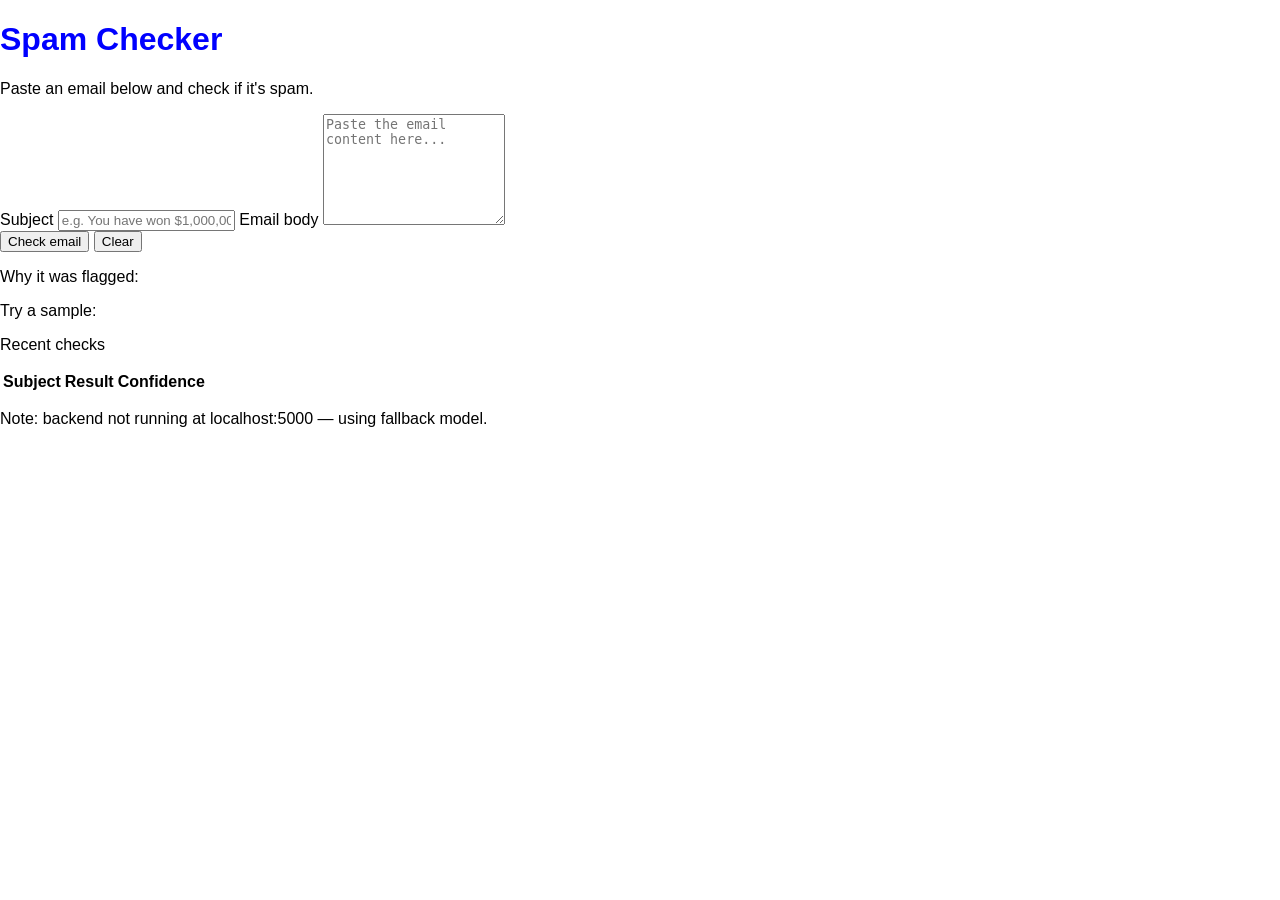
==== docs/index.html @ 2f0de6d4 "Create index.html file for the Spam Checker" ====
<!DOCTYPE html>
<html lang="en">
<head>
  <meta charset="UTF-8">
  <meta name="viewport" content="width=device-width, initial-scale=1.0">
  <title>Spam Checker</title>
  <link rel="stylesheet" href="style.css">
</head>
<body>

  <div class="container">
    <div class="card">
      <h1>Spam Checker</h1>
      <p class="tagline">Paste an email below and check if it's spam.</p>

      <div class="form">
        <label for="subject">Subject</label>
        <input type="text" id="subject" placeholder="e.g. You have won $1,000,000!!">

        <label for="body">Email body</label>
        <textarea id="body" rows="7" placeholder="Paste the email content here..."></textarea>

        <div class="actions">
          <button id="btn-check">Check email</button>
          <button id="btn-clear" class="secondary">Clear</button>
        </div>
      </div>

      <div id="result" class="result hidden"></div>

      <div id="signals" class="signals hidden">
        <p class="signals-title">Why it was flagged:</p>
        <ul id="signals-list"></ul>
      </div>

      <div class="samples">
        <p>Try a sample:</p>
        <div id="sample-btns"></div>
      </div>

      <div id="history" class="history hidden">
        <p>Recent checks</p>
        <table id="history-table">
          <thead>
            <tr>
              <th>Subject</th>
              <th>Result</th>
              <th>Confidence</th>
            </tr>
          </thead>
          <tbody id="history-body"></tbody>
        </table>
      </div>

      <p id="api-notice" class="api-notice hidden">
        Note: backend not running at localhost:5000 — using fallback model.
      </p>
    </div>
  </div>

  <script src="app.js"></script>
</body>
</html>
---- docs/style.css ----
/* Sample CSS content */
body {
    margin: 0;
    font-family: Arial, sans-serif;
}
h1 {
    color: blue;
}
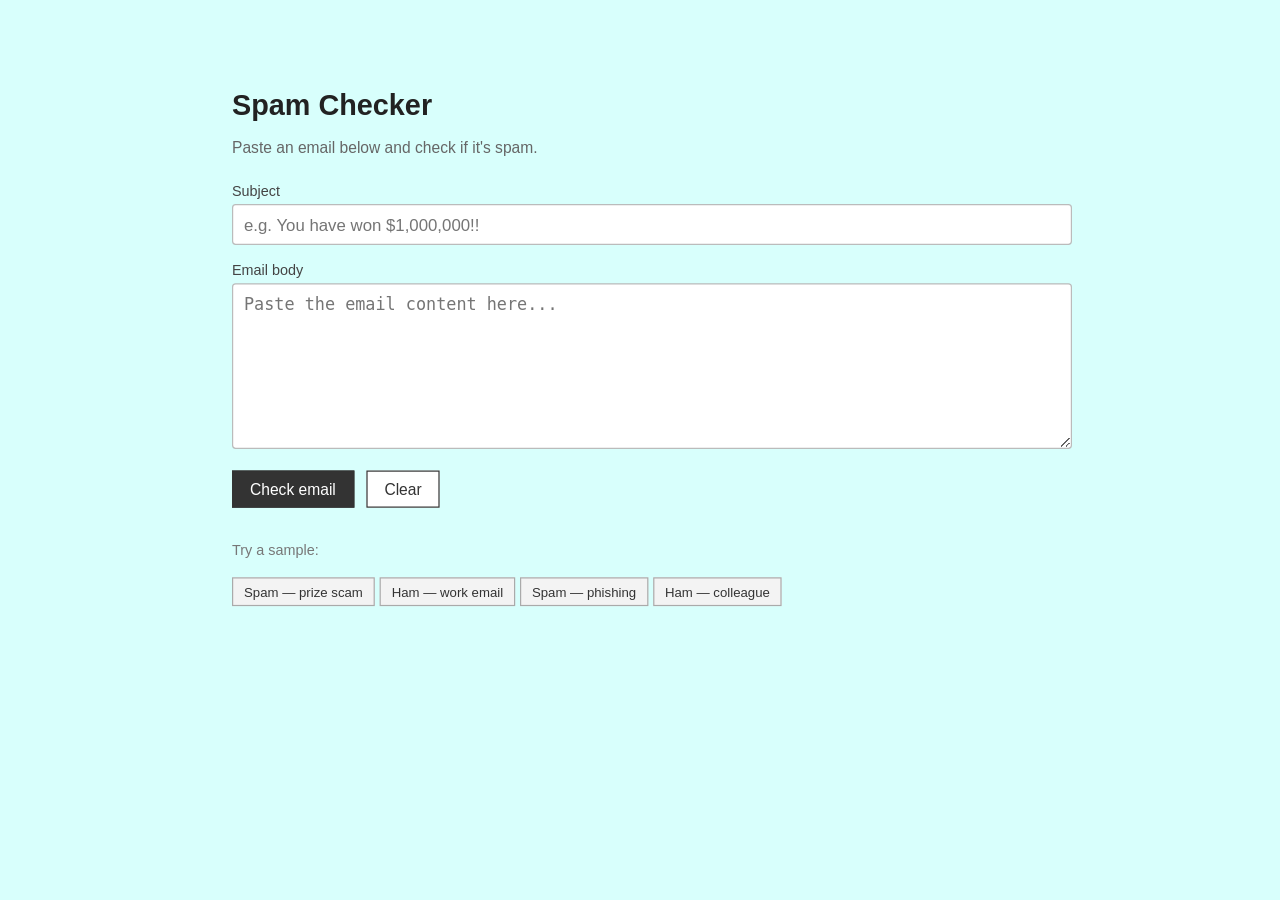
==== commit 6e5e6bb0: "Update index.html" ====
--- a/docs/index.html
+++ b/docs/index.html
@@ -4,7 +4,7 @@
   <meta charset="UTF-8">
   <meta name="viewport" content="width=device-width, initial-scale=1.0">
   <title>Spam Checker</title>
-  <link rel="stylesheet" href="style.css">
+  <link rel="stylesheet" href="./style.css">
 </head>
 <body>
 
--- a/docs/style.css
+++ b/docs/style.css
@@ -1,8 +1,199 @@
-/* Sample CSS content */
 body {
-    margin: 0;
-    font-family: Arial, sans-serif;
+  font-family: Arial, Helvetica, sans-serif;
+  background: #d8fffc;
+  color: #222;
+  margin: 0;
+  padding: 32px 18px;
 }
+
+.container {
+  max-width: 680px;
+  margin: 0 auto;
+  margin-top: 100px;
+  scale: 1.2;
+}
+
+/* header */
 h1 {
-    color: blue;
-}+  font-size: 24px;
+  margin-bottom: 4px;
+}
+
+.tagline {
+  font-size: 13px;
+  color: #666;
+  margin-bottom: 22px;
+}
+
+/* form */
+.form label {
+  display: block;
+  font-size: 12px;
+  margin-top: 14px;
+  color: #444;
+}
+
+.form input,
+.form textarea {
+  width: 100%;
+  margin-top: 4px;
+  padding: 8px 9px;
+  font-size: 14px;
+  border: 1px solid #bbb;
+  border-radius: 3px; /* slightly uneven feel */
+  background: #fff;
+}
+
+.form textarea {
+  resize: vertical;
+  min-height: 120px;
+}
+
+.form input:focus,
+.form textarea:focus {
+  outline: none;
+  border-color: #333;
+}
+
+/* buttons */
+.actions {
+  margin-top: 14px;
+}
+
+button {
+  padding: 7px 14px;
+  font-size: 13px;
+  border: 1px solid #333;
+  background: #333;
+  color: #fff;
+  cursor: pointer;
+}
+
+button:hover {
+  background: #555;
+}
+
+button.secondary {
+  background: #fff;
+  color: #333;
+  margin-left: 6px;
+}
+
+/* result */
+.result {
+  margin-top: 24px;
+  padding: 12px;
+  border: 1px solid #ccc;
+  font-size: 14px;
+}
+
+.result.spam {
+  border-left: 4px solid #c0392b;
+}
+
+.result.ham {
+  border-left: 4px solid #2e7d32;
+}
+
+.result .verdict {
+  font-size: 18px;
+  margin-top: 2px;
+}
+
+.result .conf {
+  font-size: 12px;
+  color: #666;
+}
+
+/* signals */
+.signals {
+  margin-top: 14px;
+}
+
+.signals-title {
+  font-size: 12px;
+  margin-bottom: 5px;
+  color: #555;
+}
+
+.signals ul {
+  padding-left: 16px;
+  font-size: 13px;
+  line-height: 1.6;
+}
+
+/* samples */
+.samples {
+  margin-top: 28px;
+}
+
+.samples p {
+  font-size: 12px;
+  color: #777;
+}
+
+#sample-btns {
+  margin-top: 6px;
+}
+
+#sample-btns button {
+  margin: 4px 4px 0 0;
+  padding: 5px 9px;
+  font-size: 11px;
+  border: 1px solid #aaa;
+  background: #f3f3f3;
+  color: #333;
+}
+
+/* history */
+.history {
+  margin-top: 30px;
+}
+
+.history p {
+  font-size: 12px;
+  color: #777;
+}
+
+.history table {
+  width: 100%;
+  font-size: 12px;
+  border-collapse: collapse;
+}
+
+.history td,
+.history th {
+  padding: 6px;
+  border-bottom: 1px solid #eee;
+}
+
+.history th {
+  text-align: left;
+  color: #777;
+}
+
+/* tags */
+.tag {
+  font-size: 10px;
+  padding: 2px 5px;
+  border: 1px solid #ccc;
+}
+
+.tag.spam {
+  color: #c0392b;
+}
+
+.tag.ham {
+  color: #2e7d32;
+}
+
+/* notice */
+.api-notice {
+  margin-top: 16px;
+  font-size: 11px;
+  color: #888;
+}
+
+.hidden {
+  display: none;
+}
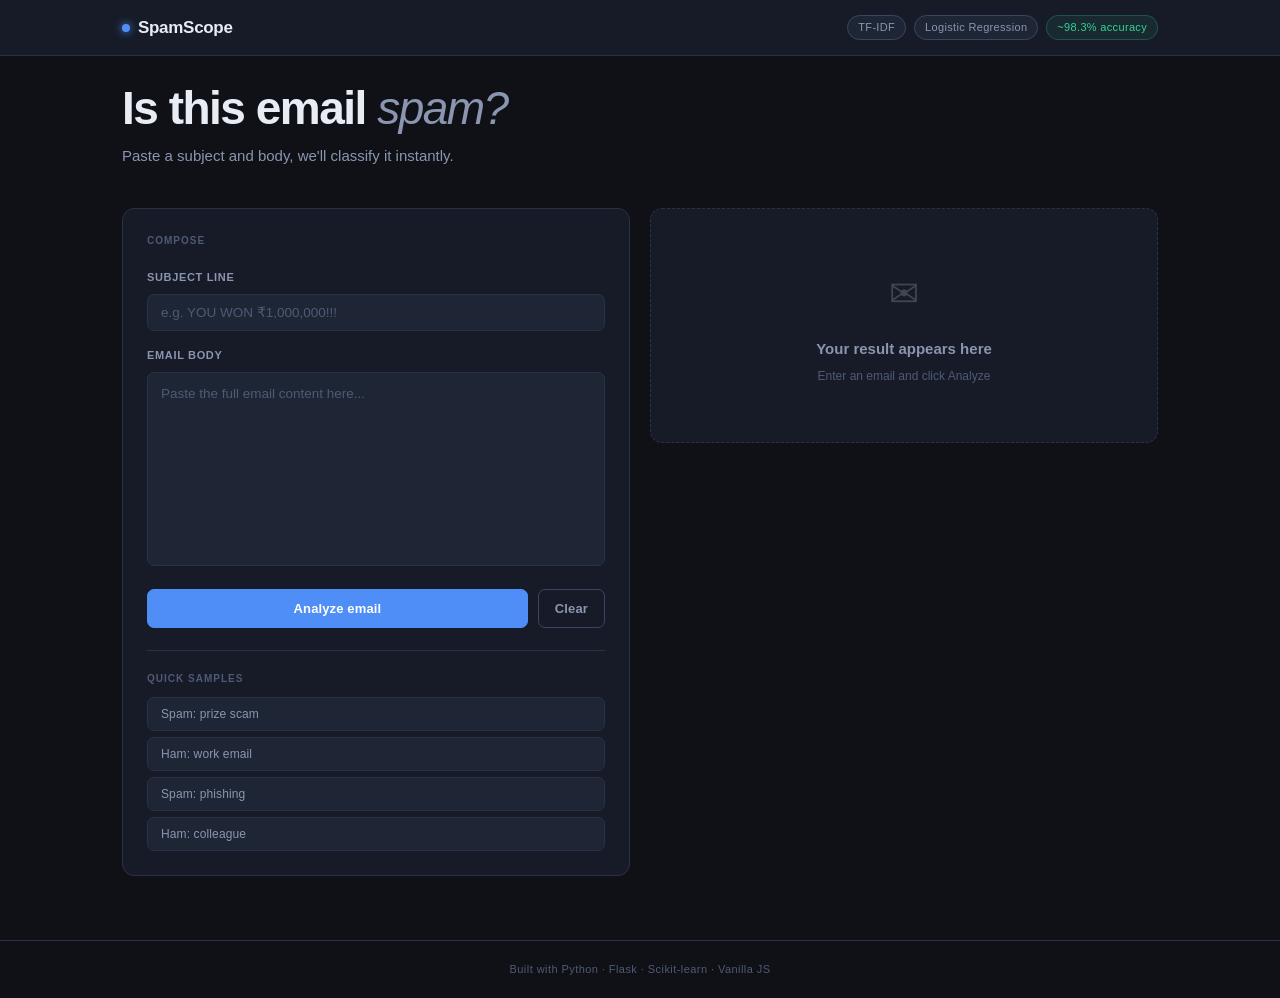
==== commit fd93c231: "Add email spam detection app with client-side model and UI - Implemented main functionality in app.j" ====
--- a/docs/index.html
+++ b/docs/index.html
@@ -3,60 +3,122 @@
 <head>
   <meta charset="UTF-8">
   <meta name="viewport" content="width=device-width, initial-scale=1.0">
-  <title>Spam Checker</title>
-  <link rel="stylesheet" href="./style.css">
+  <title>SpamScope</title>
+  <link rel="stylesheet" href="style.css">
 </head>
 <body>
 
-  <div class="container">
-    <div class="card">
-      <h1>Spam Checker</h1>
-      <p class="tagline">Paste an email below and check if it's spam.</p>
+  <header>
+    <div class="header-inner">
+      <div class="logo">
+        <span class="logo-dot"></span>
+        SpamScope
+      </div>
+      <div class="header-pills">
+        <span class="pill">TF-IDF</span>
+        <span class="pill">Logistic Regression</span>
+        <span class="pill pill-green">~98.3% accuracy</span>
+      </div>
+    </div>
+  </header>
 
-      <div class="form">
-        <label for="subject">Subject</label>
-        <input type="text" id="subject" placeholder="e.g. You have won $1,000,000!!">
+  <main>
+    <section class="hero">
+      <h1 style="margin-top: -20px;">Is this email <span class="italic">spam?</span></h1>
+      <p>Paste a subject and body, we'll classify it instantly.</p>
+    </section>
 
-        <label for="body">Email body</label>
-        <textarea id="body" rows="7" placeholder="Paste the email content here..."></textarea>
+    <div class="grid">
+
+      <!-- INPUT -->
+      <div class="panel input-panel">
+        <div class="panel-label">Compose</div>
+
+        <div class="field">
+          <label for="subject">Subject line</label>
+          <input type="text" id="subject" placeholder="e.g. YOU WON ₹1,000,000!!!">
+        </div>
+
+        <div class="field">
+          <label for="body">Email body</label>
+          <textarea id="body" rows="8" placeholder="Paste the full email content here..."></textarea>
+        </div>
 
         <div class="actions">
-          <button id="btn-check">Check email</button>
-          <button id="btn-clear" class="secondary">Clear</button>
+          <button id="btn-check"><span id="btn-label">Analyze email</span></button>
+          <button id="btn-clear" class="btn-ghost">Clear</button>
         </div>
+
+        <div class="divider"></div>
+
+        <div class="samples-section">
+          <div class="samples-label">Quick samples</div>
+          <div id="sample-btns"></div>
+        </div>
+
+        <p id="api-notice" class="api-notice hidden">
+          ⚠ Backend offline, using local fallback model.
+        </p>
       </div>
 
-      <div id="result" class="result hidden"></div>
+      <!-- OUTPUT -->
+      <div class="output-col">
 
-      <div id="signals" class="signals hidden">
-        <p class="signals-title">Why it was flagged:</p>
-        <ul id="signals-list"></ul>
+        <!-- idle -->
+        <div id="idle-state" class="panel idle-panel">
+          <div class="idle-envelope">✉</div>
+          <div class="idle-text">Your result appears here</div>
+          <div class="idle-sub">Enter an email and click Analyze</div>
+        </div>
+
+        <!-- result (hidden initially) -->
+        <div id="result-state" class="hidden">
+
+          <div id="verdict-card" class="panel verdict-card">
+            <div class="verdict-eyebrow" id="verdict-eyebrow"></div>
+            <div class="verdict-headline" id="verdict-headline"></div>
+            <div class="verdict-desc" id="verdict-desc"></div>
+
+            <div class="conf-wrap">
+              <div class="conf-row">
+                <span class="conf-label">Confidence score</span>
+                <span class="conf-pct" id="conf-pct"></span>
+              </div>
+              <div class="conf-track">
+                <div class="conf-bar" id="conf-bar"></div>
+              </div>
+            </div>
+          </div>
+
+          <div id="signals-card" class="panel signals-card hidden">
+            <div class="card-label">Why it was flagged</div>
+            <ul id="signals-list"></ul>
+          </div>
+
+        </div>
+
+        <!-- history -->
+        <div id="history-card" class="panel history-card hidden">
+          <div class="card-label">Recent checks</div>
+          <table>
+            <thead>
+              <tr>
+                <th>Subject</th>
+                <th>Result</th>
+                <th>Score</th>
+              </tr>
+            </thead>
+            <tbody id="history-body"></tbody>
+          </table>
+        </div>
+
       </div>
+    </div>
+  </main>
 
-      <div class="samples">
-        <p>Try a sample:</p>
-        <div id="sample-btns"></div>
-      </div>
-
-      <div id="history" class="history hidden">
-        <p>Recent checks</p>
-        <table id="history-table">
-          <thead>
-            <tr>
-              <th>Subject</th>
-              <th>Result</th>
-              <th>Confidence</th>
-            </tr>
-          </thead>
-          <tbody id="history-body"></tbody>
-        </table>
-      </div>
-
-      <p id="api-notice" class="api-notice hidden">
-        Note: backend not running at localhost:5000 — using fallback model.
-      </p>
-    </div>
-  </div>
+  <footer>
+    <span>Built with Python · Flask · Scikit-learn · Vanilla JS</span>
+  </footer>
 
   <script src="app.js"></script>
 </body>
--- a/docs/style.css
+++ b/docs/style.css
@@ -1,199 +1,497 @@
+*, *::before, *::after {
+  box-sizing: border-box;
+  margin: 0;
+  padding: 0;
+}
+
+html, body {
+  height: 100%;
+}
+
 body {
-  font-family: Arial, Helvetica, sans-serif;
-  background: #d8fffc;
-  color: #222;
-  margin: 0;
-  padding: 32px 18px;
-}
-
-.container {
-  max-width: 680px;
+  font-family: -apple-system, BlinkMacSystemFont, "Segoe UI", sans-serif;
+  background: #0f1117;
+  color: #e8ecf5;
+  font-size: 14px;
+  line-height: 1.6;
+}
+
+/* ── HEADER ─────────────────────────────────── */
+header {
+  border-bottom: 1px solid #2a3147;
+  background: #161b27;
+  position: sticky;
+  top: 0;
+  z-index: 10;
+}
+
+.header-inner {
+  max-width: 1100px;
   margin: 0 auto;
-  margin-top: 100px;
-  scale: 1.2;
-}
-
-/* header */
-h1 {
-  font-size: 24px;
-  margin-bottom: 4px;
-}
-
-.tagline {
+  padding: 14px 32px;
+  display: flex;
+  align-items: center;
+  justify-content: space-between;
+}
+
+.logo {
+  font-size: 17px;
+  font-weight: 700;
+  letter-spacing: -0.3px;
+  color: #e8ecf5;
+  display: flex;
+  align-items: center;
+  gap: 8px;
+}
+
+.logo-dot {
+  width: 8px;
+  height: 8px;
+  border-radius: 50%;
+  background: #4f8ef7;
+  display: inline-block;
+  box-shadow: 0 0 8px #4f8ef7;
+}
+
+.header-pills {
+  display: flex;
+  gap: 8px;
+  flex-wrap: wrap;
+}
+
+.pill {
+  font-size: 11px;
+  padding: 3px 10px;
+  border-radius: 20px;
+  border: 1px solid #3a4560;
+  color: #8b95b0;
+  background: #1e2535;
+  letter-spacing: 0.03em;
+}
+
+.pill-green {
+  border-color: rgba(52,211,153,0.25);
+  color: #34d399;
+  background: rgba(52,211,153,0.08);
+}
+
+/* ── MAIN ────────────────────────────────────── */
+main {
+  max-width: 1100px;
+  margin: 0 auto;
+  padding: 48px 32px 64px;
+}
+
+/* ── HERO ────────────────────────────────────── */
+.hero {
+  margin-bottom: 40px;
+}
+
+.hero-tag {
+  font-size: 11px;
+  font-weight: 600;
+  letter-spacing: 0.1em;
+  text-transform: uppercase;
+  color: #4f8ef7;
+  margin-bottom: 14px;
+}
+
+.hero h1 {
+  font-size: 46px;
+  font-weight: 800;
+  letter-spacing: -1.5px;
+  line-height: 1.05;
+  margin-bottom: 12px;
+  color: #e8ecf5;
+}
+
+.hero h1 .italic {
+  font-style: italic;
+  font-weight: 300;
+  color: #8b95b0;
+}
+
+.hero p {
+  font-size: 15px;
+  color: #8b95b0;
+  font-weight: 400;
+}
+
+/* ── GRID ────────────────────────────────────── */
+.grid {
+  display: grid;
+  grid-template-columns: 1fr 1fr;
+  gap: 20px;
+  align-items: start;
+}
+
+/* ── PANEL base ─────────────────────────────── */
+.panel {
+  background: #161b27;
+  border: 1px solid #2a3147;
+  border-radius: 12px;
+  padding: 24px;
+}
+
+.panel-label {
+  font-size: 10px;
+  font-weight: 700;
+  letter-spacing: 0.1em;
+  text-transform: uppercase;
+  color: #4f5a75;
+  margin-bottom: 20px;
+}
+
+/* ── INPUT PANEL ─────────────────────────────── */
+.field {
+  margin-bottom: 16px;
+}
+
+.field label {
+  display: block;
+  font-size: 11px;
+  font-weight: 600;
+  letter-spacing: 0.06em;
+  text-transform: uppercase;
+  color: #8b95b0;
+  margin-bottom: 7px;
+}
+
+.field input,
+.field textarea {
+  width: 100%;
+  padding: 10px 13px;
+  font-family: inherit;
+  font-size: 13.5px;
+  color: #e8ecf5;
+  background: #1e2535;
+  border: 1px solid #2a3147;
+  border-radius: 7px;
+  transition: border-color 0.15s;
+  resize: none;
+}
+
+.field input::placeholder,
+.field textarea::placeholder {
+  color: #4f5a75;
+}
+
+.field input:focus,
+.field textarea:focus {
+  outline: none;
+  border-color: #4f8ef7;
+}
+
+.field textarea {
+  line-height: 1.6;
+}
+
+/* ── BUTTONS ─────────────────────────────────── */
+.actions {
+  display: flex;
+  gap: 10px;
+  margin-bottom: 22px;
+}
+
+button {
+  font-family: inherit;
   font-size: 13px;
-  color: #666;
+  font-weight: 600;
+  cursor: pointer;
+  border-radius: 7px;
+  transition: all 0.15s;
+  letter-spacing: 0.01em;
+}
+
+#btn-check {
+  flex: 1;
+  padding: 11px;
+  background: #4f8ef7;
+  color: #fff;
+  border: 1px solid #4f8ef7;
+}
+
+#btn-check:hover { background: #3b7ef5; }
+#btn-check:disabled { opacity: 0.4; cursor: not-allowed; }
+
+.btn-ghost {
+  padding: 11px 16px;
+  background: transparent;
+  color: #8b95b0;
+  border: 1px solid #3a4560;
+}
+
+.btn-ghost:hover {
+  border-color: #8b95b0;
+  color: #e8ecf5;
+}
+
+/* ── DIVIDER ─────────────────────────────────── */
+.divider {
+  height: 1px;
+  background: #2a3147;
+  margin-bottom: 20px;
+}
+
+/* ── SAMPLES ─────────────────────────────────── */
+.samples-label {
+  font-size: 10px;
+  font-weight: 700;
+  letter-spacing: 0.1em;
+  text-transform: uppercase;
+  color: #4f5a75;
+  margin-bottom: 10px;
+}
+
+#sample-btns {
+  display: flex;
+  flex-direction: column;
+  gap: 6px;
+}
+
+#sample-btns button {
+  text-align: left;
+  padding: 9px 13px;
+  background: #1e2535;
+  border: 1px solid #2a3147;
+  color: #8b95b0;
+  font-size: 12px;
+  font-weight: 400;
+  border-radius: 7px;
+}
+
+#sample-btns button:hover {
+  border-color: #3a4560;
+  color: #e8ecf5;
+}
+
+/* ── OUTPUT COLUMN ───────────────────────────── */
+.output-col {
+  display: flex;
+  flex-direction: column;
+  gap: 16px;
+}
+
+/* ── IDLE ────────────────────────────────────── */
+.idle-panel {
+  text-align: center;
+  padding: 56px 24px;
+  border-style: dashed;
+}
+
+.idle-envelope {
+  font-size: 36px;
+  margin-bottom: 14px;
+  opacity: 0.2;
+}
+
+.idle-text {
+  font-size: 15px;
+  font-weight: 600;
+  color: #8b95b0;
+  margin-bottom: 6px;
+}
+
+.idle-sub {
+  font-size: 12px;
+  color: #4f5a75;
+}
+
+/* ── VERDICT CARD ────────────────────────────── */
+.verdict-card {
+  border-radius: 12px;
+  padding: 24px;
+}
+
+.verdict-card.is-spam {
+  background: rgba(240,82,82,0.08);
+  border-color: rgba(240,82,82,0.25);
+}
+
+.verdict-card.is-ham {
+  background: rgba(52,211,153,0.08);
+  border-color: rgba(52,211,153,0.25);
+}
+
+.verdict-eyebrow {
+  font-size: 10px;
+  font-weight: 700;
+  text-transform: uppercase;
+  letter-spacing: 0.1em;
+  margin-bottom: 10px;
+}
+
+.is-spam .verdict-eyebrow { color: #f05252; }
+.is-ham  .verdict-eyebrow { color: #34d399; }
+
+.verdict-headline {
+  font-size: 34px;
+  font-weight: 800;
+  letter-spacing: -1px;
+  line-height: 1.1;
+  margin-bottom: 8px;
+}
+
+.is-spam .verdict-headline { color: #f05252; }
+.is-ham  .verdict-headline { color: #34d399; }
+
+.verdict-desc {
+  font-size: 13px;
+  color: #8b95b0;
   margin-bottom: 22px;
 }
 
-/* form */
-.form label {
-  display: block;
-  font-size: 12px;
+/* ── CONFIDENCE BAR ──────────────────────────── */
+.conf-row {
+  display: flex;
+  justify-content: space-between;
+  align-items: center;
+  margin-bottom: 8px;
+}
+
+.conf-label {
+  font-size: 11px;
+  font-weight: 600;
+  text-transform: uppercase;
+  letter-spacing: 0.07em;
+  color: #4f5a75;
+}
+
+.conf-pct {
+  font-size: 13px;
+  font-weight: 700;
+  color: #e8ecf5;
+}
+
+.conf-track {
+  height: 6px;
+  background: #1e2535;
+  border-radius: 4px;
+  overflow: hidden;
+  border: 1px solid #2a3147;
+}
+
+.conf-bar {
+  height: 100%;
+  width: 0%;
+  border-radius: 4px;
+  transition: width 0.65s cubic-bezier(0.4, 0, 0.2, 1);
+}
+
+.is-spam .conf-bar { background: #f05252; }
+.is-ham  .conf-bar { background: #34d399; }
+
+/* ── SIGNALS ─────────────────────────────────── */
+.card-label {
+  font-size: 10px;
+  font-weight: 700;
+  letter-spacing: 0.1em;
+  text-transform: uppercase;
+  color: #4f5a75;
+  margin-bottom: 14px;
+}
+
+.signals-card ul {
+  list-style: none;
+  display: flex;
+  flex-direction: column;
+  gap: 9px;
+}
+
+.signals-card li {
+  font-size: 13px;
+  color: #8b95b0;
+  padding: 9px 12px;
+  background: rgba(240,82,82,0.08);
+  border: 1px solid rgba(240,82,82,0.25);
+  border-radius: 6px;
+  border-left: 3px solid #f05252;
+}
+
+/* ── HISTORY ─────────────────────────────────── */
+.history-card table {
+  width: 100%;
+  border-collapse: collapse;
+  font-size: 12.5px;
+}
+
+.history-card th {
+  text-align: left;
+  font-size: 10px;
+  font-weight: 700;
+  text-transform: uppercase;
+  letter-spacing: 0.07em;
+  color: #4f5a75;
+  padding: 0 10px 10px;
+  border-bottom: 1px solid #2a3147;
+}
+
+.history-card td {
+  padding: 9px 10px;
+  border-bottom: 1px solid #2a3147;
+  color: #8b95b0;
+}
+
+.history-card tr:last-child td { border-bottom: none; }
+
+.history-card td:first-child {
+  max-width: 180px;
+  white-space: nowrap;
+  overflow: hidden;
+  text-overflow: ellipsis;
+  color: #e8ecf5;
+}
+
+/* ── TAGS ────────────────────────────────────── */
+.tag {
+  font-size: 10.5px;
+  font-weight: 700;
+  padding: 3px 9px;
+  border-radius: 20px;
+  letter-spacing: 0.04em;
+}
+
+.tag.spam {
+  background: rgba(240,82,82,0.08);
+  color: #f05252;
+  border: 1px solid rgba(240,82,82,0.25);
+}
+
+.tag.ham {
+  background: rgba(52,211,153,0.08);
+  color: #34d399;
+  border: 1px solid rgba(52,211,153,0.25);
+}
+
+/* ── API NOTICE ──────────────────────────────── */
+.api-notice {
   margin-top: 14px;
-  color: #444;
-}
-
-.form input,
-.form textarea {
-  width: 100%;
-  margin-top: 4px;
-  padding: 8px 9px;
-  font-size: 14px;
-  border: 1px solid #bbb;
-  border-radius: 3px; /* slightly uneven feel */
-  background: #fff;
-}
-
-.form textarea {
-  resize: vertical;
-  min-height: 120px;
-}
-
-.form input:focus,
-.form textarea:focus {
-  outline: none;
-  border-color: #333;
-}
-
-/* buttons */
-.actions {
-  margin-top: 14px;
-}
-
-button {
-  padding: 7px 14px;
-  font-size: 13px;
-  border: 1px solid #333;
-  background: #333;
-  color: #fff;
-  cursor: pointer;
-}
-
-button:hover {
-  background: #555;
-}
-
-button.secondary {
-  background: #fff;
-  color: #333;
-  margin-left: 6px;
-}
-
-/* result */
-.result {
-  margin-top: 24px;
-  padding: 12px;
-  border: 1px solid #ccc;
-  font-size: 14px;
-}
-
-.result.spam {
-  border-left: 4px solid #c0392b;
-}
-
-.result.ham {
-  border-left: 4px solid #2e7d32;
-}
-
-.result .verdict {
-  font-size: 18px;
-  margin-top: 2px;
-}
-
-.result .conf {
-  font-size: 12px;
-  color: #666;
-}
-
-/* signals */
-.signals {
-  margin-top: 14px;
-}
-
-.signals-title {
-  font-size: 12px;
-  margin-bottom: 5px;
-  color: #555;
-}
-
-.signals ul {
-  padding-left: 16px;
-  font-size: 13px;
-  line-height: 1.6;
-}
-
-/* samples */
-.samples {
-  margin-top: 28px;
-}
-
-.samples p {
-  font-size: 12px;
-  color: #777;
-}
-
-#sample-btns {
-  margin-top: 6px;
-}
-
-#sample-btns button {
-  margin: 4px 4px 0 0;
-  padding: 5px 9px;
+  font-size: 11.5px;
+  color: #fbbf24;
+  background: rgba(251,191,36,0.07);
+  border: 1px solid rgba(251,191,36,0.2);
+  border-radius: 6px;
+  padding: 8px 12px;
+}
+
+/* ── FOOTER ──────────────────────────────────── */
+footer {
+  text-align: center;
+  padding: 20px;
   font-size: 11px;
-  border: 1px solid #aaa;
-  background: #f3f3f3;
-  color: #333;
-}
-
-/* history */
-.history {
-  margin-top: 30px;
-}
-
-.history p {
-  font-size: 12px;
-  color: #777;
-}
-
-.history table {
-  width: 100%;
-  font-size: 12px;
-  border-collapse: collapse;
-}
-
-.history td,
-.history th {
-  padding: 6px;
-  border-bottom: 1px solid #eee;
-}
-
-.history th {
-  text-align: left;
-  color: #777;
-}
-
-/* tags */
-.tag {
-  font-size: 10px;
-  padding: 2px 5px;
-  border: 1px solid #ccc;
-}
-
-.tag.spam {
-  color: #c0392b;
-}
-
-.tag.ham {
-  color: #2e7d32;
-}
-
-/* notice */
-.api-notice {
-  margin-top: 16px;
-  font-size: 11px;
-  color: #888;
-}
-
-.hidden {
-  display: none;
-}
+  color: #4f5a75;
+  border-top: 1px solid #2a3147;
+  letter-spacing: 0.04em;
+}
+
+/* ── UTILS ───────────────────────────────────── */
+.hidden { display: none; }
+
+/* ── RESPONSIVE ──────────────────────────────── */
+@media (max-width: 780px) {
+  .grid { grid-template-columns: 1fr; }
+  .hero h1 { font-size: 32px; }
+  main { padding: 32px 20px 48px; }
+  .header-inner { padding: 14px 20px; }
+  .header-pills { display: none; }
+}
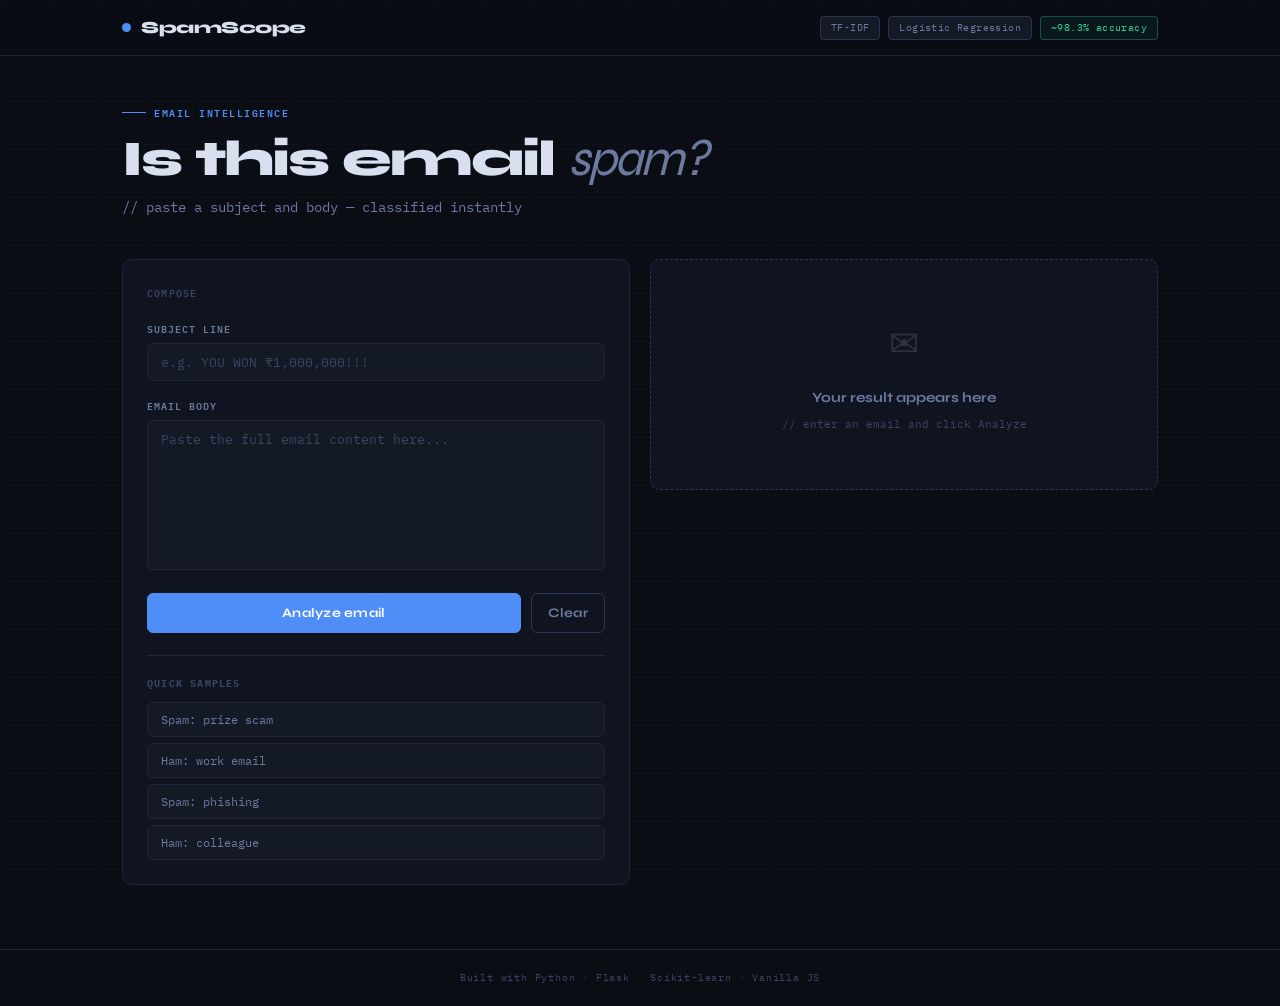
==== commit 72cfd60f: "Improved frontend." ====
--- a/docs/index.html
+++ b/docs/index.html
@@ -5,6 +5,19 @@
   <meta name="viewport" content="width=device-width, initial-scale=1.0">
   <title>SpamScope</title>
   <link rel="stylesheet" href="style.css">
+  <style>
+    /* Shake keyframe (used inline via JS) */
+    @keyframes shake {
+      10%, 90%  { transform: translateX(-2px); }
+      20%, 80%  { transform: translateX(4px); }
+      30%, 50%, 70% { transform: translateX(-4px); }
+      40%, 60%  { transform: translateX(4px); }
+    }
+    /* Ensure idle crossfade works */
+    #idle-state {
+      transition: opacity 0.25s ease, transform 0.25s ease;
+    }
+  </style>
 </head>
 <body>
 
@@ -24,14 +37,18 @@
 
   <main>
     <section class="hero">
-      <h1 style="margin-top: -20px;">Is this email <span class="italic">spam?</span></h1>
-      <p>Paste a subject and body, we'll classify it instantly.</p>
+      <div class="hero-tag">Email Intelligence</div>
+      <h1>Is this email <span class="italic">spam?</span></h1>
+      <p>// paste a subject and body — classified instantly</p>
     </section>
 
     <div class="grid">
 
       <!-- INPUT -->
       <div class="panel input-panel">
+        <!-- Scanning overlay -->
+        <div id="scan-overlay" class="scanning-overlay"></div>
+
         <div class="panel-label">Compose</div>
 
         <div class="field">
@@ -45,7 +62,10 @@
         </div>
 
         <div class="actions">
-          <button id="btn-check"><span id="btn-label">Analyze email</span></button>
+          <button id="btn-check">
+            <div id="btn-spinner" class="spinner hidden"></div>
+            <span id="btn-label">Analyze email</span>
+          </button>
           <button id="btn-clear" class="btn-ghost">Clear</button>
         </div>
 
@@ -57,7 +77,7 @@
         </div>
 
         <p id="api-notice" class="api-notice hidden">
-          ⚠ Backend offline, using local fallback model.
+          ⚠ Backend offline — using local fallback model.
         </p>
       </div>
 
@@ -66,9 +86,9 @@
 
         <!-- idle -->
         <div id="idle-state" class="panel idle-panel">
-          <div class="idle-envelope">✉</div>
+          <span class="idle-envelope">✉</span>
           <div class="idle-text">Your result appears here</div>
-          <div class="idle-sub">Enter an email and click Analyze</div>
+          <div class="idle-sub">// enter an email and click Analyze</div>
         </div>
 
         <!-- result (hidden initially) -->
@@ -122,4 +142,4 @@
 
   <script src="app.js"></script>
 </body>
-</html>
+</html>
--- a/docs/style.css
+++ b/docs/style.css
@@ -1,3 +1,5 @@
+@import url('https://fonts.googleapis.com/css2?family=IBM+Plex+Mono:wght@400;600&family=Syne:wght@400;700;800&display=swap');
+
 *, *::before, *::after {
   box-sizing: border-box;
   margin: 0;
@@ -8,21 +10,66 @@
   height: 100%;
 }
 
+:root {
+  --bg: #0a0d14;
+  --bg2: #0f1420;
+  --bg3: #141926;
+  --border: #1e2638;
+  --border2: #2a3550;
+  --blue: #4f8ef7;
+  --blue-glow: rgba(79,142,247,0.15);
+  --red: #f05252;
+  --red-glow: rgba(240,82,82,0.12);
+  --green: #34d399;
+  --green-glow: rgba(52,211,153,0.12);
+  --text: #d8e0f0;
+  --text2: #6b7a9e;
+  --text3: #3a4560;
+  --yellow: #fbbf24;
+}
+
 body {
-  font-family: -apple-system, BlinkMacSystemFont, "Segoe UI", sans-serif;
-  background: #0f1117;
-  color: #e8ecf5;
+  font-family: 'Syne', sans-serif;
+  background: var(--bg);
+  color: var(--text);
   font-size: 14px;
   line-height: 1.6;
+  overflow-x: hidden;
+}
+
+/* Animated background grid */
+body::before {
+  content: '';
+  position: fixed;
+  inset: 0;
+  background-image:
+    linear-gradient(rgba(79,142,247,0.03) 1px, transparent 1px),
+    linear-gradient(90deg, rgba(79,142,247,0.03) 1px, transparent 1px);
+  background-size: 48px 48px;
+  pointer-events: none;
+  z-index: 0;
+  animation: gridShift 20s linear infinite;
+}
+
+@keyframes gridShift {
+  0%   { transform: translateY(0); }
+  100% { transform: translateY(48px); }
 }
 
 /* ── HEADER ─────────────────────────────────── */
 header {
-  border-bottom: 1px solid #2a3147;
-  background: #161b27;
+  border-bottom: 1px solid var(--border);
+  background: rgba(10,13,20,0.85);
+  backdrop-filter: blur(12px);
   position: sticky;
   top: 0;
-  z-index: 10;
+  z-index: 100;
+  animation: slideDown 0.5s cubic-bezier(0.16,1,0.3,1) both;
+}
+
+@keyframes slideDown {
+  from { transform: translateY(-100%); opacity: 0; }
+  to   { transform: translateY(0);     opacity: 1; }
 }
 
 .header-inner {
@@ -36,21 +83,27 @@
 
 .logo {
   font-size: 17px;
-  font-weight: 700;
-  letter-spacing: -0.3px;
-  color: #e8ecf5;
+  font-weight: 800;
+  letter-spacing: -0.5px;
+  color: var(--text);
   display: flex;
   align-items: center;
-  gap: 8px;
+  gap: 10px;
 }
 
 .logo-dot {
-  width: 8px;
-  height: 8px;
+  width: 9px;
+  height: 9px;
   border-radius: 50%;
-  background: #4f8ef7;
+  background: var(--blue);
   display: inline-block;
-  box-shadow: 0 0 8px #4f8ef7;
+  box-shadow: 0 0 0 0 rgba(79,142,247,0.5);
+  animation: pulse 2.5s ease-in-out infinite;
+}
+
+@keyframes pulse {
+  0%, 100% { box-shadow: 0 0 0 0 rgba(79,142,247,0.6); }
+  50%       { box-shadow: 0 0 0 8px rgba(79,142,247,0); }
 }
 
 .header-pills {
@@ -60,19 +113,23 @@
 }
 
 .pill {
-  font-size: 11px;
+  font-family: 'IBM Plex Mono', monospace;
+  font-size: 10px;
   padding: 3px 10px;
-  border-radius: 20px;
-  border: 1px solid #3a4560;
-  color: #8b95b0;
-  background: #1e2535;
-  letter-spacing: 0.03em;
-}
+  border-radius: 4px;
+  border: 1px solid var(--border2);
+  color: var(--text2);
+  background: var(--bg3);
+  letter-spacing: 0.04em;
+  transition: border-color 0.2s, color 0.2s;
+}
+
+.pill:hover { border-color: var(--blue); color: var(--blue); }
 
 .pill-green {
-  border-color: rgba(52,211,153,0.25);
-  color: #34d399;
-  background: rgba(52,211,153,0.08);
+  border-color: rgba(52,211,153,0.3);
+  color: var(--green);
+  background: rgba(52,211,153,0.06);
 }
 
 /* ── MAIN ────────────────────────────────────── */
@@ -80,40 +137,61 @@
   max-width: 1100px;
   margin: 0 auto;
   padding: 48px 32px 64px;
+  position: relative;
+  z-index: 1;
 }
 
 /* ── HERO ────────────────────────────────────── */
 .hero {
   margin-bottom: 40px;
+  animation: fadeUp 0.6s 0.1s cubic-bezier(0.16,1,0.3,1) both;
+}
+
+@keyframes fadeUp {
+  from { opacity: 0; transform: translateY(20px); }
+  to   { opacity: 1; transform: translateY(0); }
 }
 
 .hero-tag {
-  font-size: 11px;
+  font-family: 'IBM Plex Mono', monospace;
+  font-size: 10px;
   font-weight: 600;
-  letter-spacing: 0.1em;
-  text-transform: uppercase;
-  color: #4f8ef7;
+  letter-spacing: 0.15em;
+  text-transform: uppercase;
+  color: var(--blue);
   margin-bottom: 14px;
+  display: flex;
+  align-items: center;
+  gap: 8px;
+}
+
+.hero-tag::before {
+  content: '';
+  display: inline-block;
+  width: 24px;
+  height: 1px;
+  background: var(--blue);
 }
 
 .hero h1 {
-  font-size: 46px;
+  font-size: 50px;
   font-weight: 800;
-  letter-spacing: -1.5px;
-  line-height: 1.05;
+  letter-spacing: -2px;
+  line-height: 1.0;
   margin-bottom: 12px;
-  color: #e8ecf5;
+  color: var(--text);
 }
 
 .hero h1 .italic {
   font-style: italic;
-  font-weight: 300;
-  color: #8b95b0;
+  font-weight: 400;
+  color: var(--text2);
 }
 
 .hero p {
-  font-size: 15px;
-  color: #8b95b0;
+  font-size: 14px;
+  color: var(--text2);
+  font-family: 'IBM Plex Mono', monospace;
   font-weight: 400;
 }
 
@@ -127,63 +205,89 @@
 
 /* ── PANEL base ─────────────────────────────── */
 .panel {
-  background: #161b27;
-  border: 1px solid #2a3147;
-  border-radius: 12px;
+  background: var(--bg2);
+  border: 1px solid var(--border);
+  border-radius: 10px;
   padding: 24px;
-}
+  position: relative;
+  overflow: hidden;
+  transition: border-color 0.3s;
+}
+
+.panel::before {
+  content: '';
+  position: absolute;
+  inset: 0;
+  border-radius: inherit;
+  opacity: 0;
+  transition: opacity 0.3s;
+  background: linear-gradient(135deg, rgba(79,142,247,0.04) 0%, transparent 60%);
+  pointer-events: none;
+}
+
+.panel:hover::before { opacity: 1; }
+.panel:hover { border-color: var(--border2); }
 
 .panel-label {
-  font-size: 10px;
-  font-weight: 700;
-  letter-spacing: 0.1em;
-  text-transform: uppercase;
-  color: #4f5a75;
+  font-family: 'IBM Plex Mono', monospace;
+  font-size: 10px;
+  font-weight: 600;
+  letter-spacing: 0.12em;
+  text-transform: uppercase;
+  color: var(--text3);
   margin-bottom: 20px;
 }
 
 /* ── INPUT PANEL ─────────────────────────────── */
+.input-panel {
+  animation: fadeUp 0.6s 0.2s cubic-bezier(0.16,1,0.3,1) both;
+}
+
 .field {
   margin-bottom: 16px;
 }
 
 .field label {
   display: block;
-  font-size: 11px;
+  font-family: 'IBM Plex Mono', monospace;
+  font-size: 10px;
   font-weight: 600;
-  letter-spacing: 0.06em;
-  text-transform: uppercase;
-  color: #8b95b0;
+  letter-spacing: 0.1em;
+  text-transform: uppercase;
+  color: var(--text2);
   margin-bottom: 7px;
+  transition: color 0.2s;
+}
+
+.field:focus-within label {
+  color: var(--blue);
 }
 
 .field input,
 .field textarea {
   width: 100%;
   padding: 10px 13px;
-  font-family: inherit;
-  font-size: 13.5px;
-  color: #e8ecf5;
-  background: #1e2535;
-  border: 1px solid #2a3147;
-  border-radius: 7px;
-  transition: border-color 0.15s;
+  font-family: 'IBM Plex Mono', monospace;
+  font-size: 12.5px;
+  color: var(--text);
+  background: var(--bg3);
+  border: 1px solid var(--border);
+  border-radius: 6px;
+  transition: border-color 0.2s, background 0.2s, box-shadow 0.2s;
   resize: none;
 }
 
 .field input::placeholder,
 .field textarea::placeholder {
-  color: #4f5a75;
+  color: var(--text3);
 }
 
 .field input:focus,
 .field textarea:focus {
   outline: none;
-  border-color: #4f8ef7;
-}
-
-.field textarea {
-  line-height: 1.6;
+  border-color: var(--blue);
+  background: rgba(79,142,247,0.04);
+  box-shadow: 0 0 0 3px rgba(79,142,247,0.08);
 }
 
 /* ── BUTTONS ─────────────────────────────────── */
@@ -194,52 +298,99 @@
 }
 
 button {
-  font-family: inherit;
+  font-family: 'Syne', sans-serif;
   font-size: 13px;
-  font-weight: 600;
+  font-weight: 700;
   cursor: pointer;
-  border-radius: 7px;
-  transition: all 0.15s;
-  letter-spacing: 0.01em;
+  border-radius: 6px;
+  transition: all 0.18s;
+  letter-spacing: 0.02em;
+  position: relative;
+  overflow: hidden;
+}
+
+button::after {
+  content: '';
+  position: absolute;
+  inset: 0;
+  background: rgba(255,255,255,0);
+  transition: background 0.15s;
+}
+
+button:active::after {
+  background: rgba(255,255,255,0.07);
 }
 
 #btn-check {
   flex: 1;
   padding: 11px;
-  background: #4f8ef7;
+  background: var(--blue);
   color: #fff;
-  border: 1px solid #4f8ef7;
-}
-
-#btn-check:hover { background: #3b7ef5; }
-#btn-check:disabled { opacity: 0.4; cursor: not-allowed; }
+  border: 1px solid var(--blue);
+  display: flex;
+  align-items: center;
+  justify-content: center;
+  gap: 8px;
+}
+
+#btn-check:hover {
+  background: #6aa0f9;
+  box-shadow: 0 0 24px rgba(79,142,247,0.35);
+  transform: translateY(-1px);
+}
+
+#btn-check:active { transform: translateY(0); }
+#btn-check:disabled { opacity: 0.4; cursor: not-allowed; transform: none; box-shadow: none; }
 
 .btn-ghost {
   padding: 11px 16px;
   background: transparent;
-  color: #8b95b0;
-  border: 1px solid #3a4560;
+  color: var(--text2);
+  border: 1px solid var(--border2);
 }
 
 .btn-ghost:hover {
-  border-color: #8b95b0;
-  color: #e8ecf5;
+  border-color: var(--text2);
+  color: var(--text);
+}
+
+/* Scan bar animation during analysis */
+.scanning-overlay {
+  position: absolute;
+  left: 0; right: 0;
+  height: 2px;
+  background: linear-gradient(90deg, transparent, var(--blue), transparent);
+  top: 0;
+  opacity: 0;
+  pointer-events: none;
+  z-index: 10;
+}
+
+.scanning-overlay.active {
+  opacity: 1;
+  animation: scanLine 1.2s ease-in-out infinite;
+}
+
+@keyframes scanLine {
+  0%   { top: 0%; }
+  100% { top: 100%; }
 }
 
 /* ── DIVIDER ─────────────────────────────────── */
 .divider {
   height: 1px;
-  background: #2a3147;
+  background: var(--border);
   margin-bottom: 20px;
 }
 
 /* ── SAMPLES ─────────────────────────────────── */
 .samples-label {
+  font-family: 'IBM Plex Mono', monospace;
   font-size: 10px;
   font-weight: 700;
-  letter-spacing: 0.1em;
-  text-transform: uppercase;
-  color: #4f5a75;
+  letter-spacing: 0.12em;
+  text-transform: uppercase;
+  color: var(--text3);
   margin-bottom: 10px;
 }
 
@@ -252,17 +403,21 @@
 #sample-btns button {
   text-align: left;
   padding: 9px 13px;
-  background: #1e2535;
-  border: 1px solid #2a3147;
-  color: #8b95b0;
+  background: var(--bg3);
+  border: 1px solid var(--border);
+  color: var(--text2);
   font-size: 12px;
   font-weight: 400;
-  border-radius: 7px;
+  border-radius: 6px;
+  font-family: 'IBM Plex Mono', monospace;
+  letter-spacing: 0;
 }
 
 #sample-btns button:hover {
-  border-color: #3a4560;
-  color: #e8ecf5;
+  border-color: var(--border2);
+  color: var(--text);
+  background: rgba(79,142,247,0.04);
+  padding-left: 17px;
 }
 
 /* ── OUTPUT COLUMN ───────────────────────────── */
@@ -270,6 +425,7 @@
   display: flex;
   flex-direction: column;
   gap: 16px;
+  animation: fadeUp 0.6s 0.3s cubic-bezier(0.16,1,0.3,1) both;
 }
 
 /* ── IDLE ────────────────────────────────────── */
@@ -277,68 +433,98 @@
   text-align: center;
   padding: 56px 24px;
   border-style: dashed;
+  border-color: var(--border2);
+  transition: all 0.3s;
 }
 
 .idle-envelope {
   font-size: 36px;
   margin-bottom: 14px;
-  opacity: 0.2;
+  display: block;
+  opacity: 0.15;
+  animation: float 3s ease-in-out infinite;
+}
+
+@keyframes float {
+  0%, 100% { transform: translateY(0); }
+  50%       { transform: translateY(-8px); }
 }
 
 .idle-text {
-  font-size: 15px;
-  font-weight: 600;
-  color: #8b95b0;
+  font-size: 14px;
+  font-weight: 700;
+  color: var(--text2);
   margin-bottom: 6px;
 }
 
 .idle-sub {
-  font-size: 12px;
-  color: #4f5a75;
+  font-family: 'IBM Plex Mono', monospace;
+  font-size: 11px;
+  color: var(--text3);
 }
 
 /* ── VERDICT CARD ────────────────────────────── */
 .verdict-card {
-  border-radius: 12px;
+  border-radius: 10px;
   padding: 24px;
+  animation: revealVerdict 0.5s cubic-bezier(0.16,1,0.3,1) both;
+}
+
+@keyframes revealVerdict {
+  from { opacity: 0; transform: translateY(12px) scale(0.98); }
+  to   { opacity: 1; transform: translateY(0) scale(1); }
 }
 
 .verdict-card.is-spam {
-  background: rgba(240,82,82,0.08);
-  border-color: rgba(240,82,82,0.25);
+  background: rgba(240,82,82,0.06);
+  border-color: rgba(240,82,82,0.2);
+  box-shadow: 0 0 40px rgba(240,82,82,0.06), inset 0 1px 0 rgba(240,82,82,0.1);
 }
 
 .verdict-card.is-ham {
-  background: rgba(52,211,153,0.08);
-  border-color: rgba(52,211,153,0.25);
+  background: rgba(52,211,153,0.06);
+  border-color: rgba(52,211,153,0.2);
+  box-shadow: 0 0 40px rgba(52,211,153,0.06), inset 0 1px 0 rgba(52,211,153,0.1);
 }
 
 .verdict-eyebrow {
-  font-size: 10px;
-  font-weight: 700;
-  text-transform: uppercase;
-  letter-spacing: 0.1em;
+  font-family: 'IBM Plex Mono', monospace;
+  font-size: 10px;
+  font-weight: 600;
+  text-transform: uppercase;
+  letter-spacing: 0.12em;
   margin-bottom: 10px;
-}
-
-.is-spam .verdict-eyebrow { color: #f05252; }
-.is-ham  .verdict-eyebrow { color: #34d399; }
+  display: flex;
+  align-items: center;
+  gap: 6px;
+}
+
+.is-spam .verdict-eyebrow { color: var(--red); }
+.is-ham  .verdict-eyebrow { color: var(--green); }
 
 .verdict-headline {
-  font-size: 34px;
+  font-size: 40px;
   font-weight: 800;
-  letter-spacing: -1px;
-  line-height: 1.1;
+  letter-spacing: -1.5px;
+  line-height: 1.05;
   margin-bottom: 8px;
-}
-
-.is-spam .verdict-headline { color: #f05252; }
-.is-ham  .verdict-headline { color: #34d399; }
+  animation: countUp 0.4s 0.1s cubic-bezier(0.16,1,0.3,1) both;
+}
+
+@keyframes countUp {
+  from { opacity: 0; transform: translateX(-10px); }
+  to   { opacity: 1; transform: translateX(0); }
+}
+
+.is-spam .verdict-headline { color: var(--red); }
+.is-ham  .verdict-headline { color: var(--green); }
 
 .verdict-desc {
-  font-size: 13px;
-  color: #8b95b0;
+  font-size: 12.5px;
+  color: var(--text2);
   margin-bottom: 22px;
+  font-family: 'IBM Plex Mono', monospace;
+  line-height: 1.7;
 }
 
 /* ── CONFIDENCE BAR ──────────────────────────── */
@@ -350,44 +536,70 @@
 }
 
 .conf-label {
-  font-size: 11px;
+  font-family: 'IBM Plex Mono', monospace;
+  font-size: 10px;
   font-weight: 600;
   text-transform: uppercase;
-  letter-spacing: 0.07em;
-  color: #4f5a75;
+  letter-spacing: 0.1em;
+  color: var(--text3);
 }
 
 .conf-pct {
-  font-size: 13px;
-  font-weight: 700;
-  color: #e8ecf5;
+  font-family: 'IBM Plex Mono', monospace;
+  font-size: 14px;
+  font-weight: 600;
+  color: var(--text);
+  animation: numberPop 0.4s 0.3s cubic-bezier(0.16,1,0.3,1) both;
+}
+
+@keyframes numberPop {
+  from { opacity: 0; transform: scale(0.8); }
+  to   { opacity: 1; transform: scale(1); }
 }
 
 .conf-track {
-  height: 6px;
-  background: #1e2535;
+  height: 4px;
+  background: var(--bg);
   border-radius: 4px;
   overflow: hidden;
-  border: 1px solid #2a3147;
+  border: 1px solid var(--border);
+  position: relative;
 }
 
 .conf-bar {
   height: 100%;
   width: 0%;
   border-radius: 4px;
-  transition: width 0.65s cubic-bezier(0.4, 0, 0.2, 1);
-}
-
-.is-spam .conf-bar { background: #f05252; }
-.is-ham  .conf-bar { background: #34d399; }
+  transition: width 0.9s cubic-bezier(0.4, 0, 0.2, 1);
+  position: relative;
+}
+
+.conf-bar::after {
+  content: '';
+  position: absolute;
+  right: 0;
+  top: 0;
+  height: 100%;
+  width: 20px;
+  background: rgba(255,255,255,0.3);
+  filter: blur(4px);
+}
+
+.is-spam .conf-bar { background: linear-gradient(90deg, #b91c1c, var(--red)); }
+.is-ham  .conf-bar { background: linear-gradient(90deg, #059669, var(--green)); }
 
 /* ── SIGNALS ─────────────────────────────────── */
+.signals-card {
+  animation: revealVerdict 0.5s 0.15s cubic-bezier(0.16,1,0.3,1) both;
+}
+
 .card-label {
+  font-family: 'IBM Plex Mono', monospace;
   font-size: 10px;
   font-weight: 700;
-  letter-spacing: 0.1em;
-  text-transform: uppercase;
-  color: #4f5a75;
+  letter-spacing: 0.12em;
+  text-transform: uppercase;
+  color: var(--text3);
   margin-bottom: 14px;
 }
 
@@ -395,41 +607,76 @@
   list-style: none;
   display: flex;
   flex-direction: column;
-  gap: 9px;
+  gap: 7px;
 }
 
 .signals-card li {
-  font-size: 13px;
-  color: #8b95b0;
+  font-family: 'IBM Plex Mono', monospace;
+  font-size: 11.5px;
+  color: #f87171;
   padding: 9px 12px;
-  background: rgba(240,82,82,0.08);
-  border: 1px solid rgba(240,82,82,0.25);
-  border-radius: 6px;
-  border-left: 3px solid #f05252;
-}
+  background: rgba(240,82,82,0.06);
+  border: 1px solid rgba(240,82,82,0.15);
+  border-radius: 5px;
+  border-left: 2px solid var(--red);
+  opacity: 0;
+  animation: slideInSignal 0.35s forwards;
+}
+
+.signals-card li::before {
+  content: '→ ';
+  opacity: 0.5;
+}
+
+@keyframes slideInSignal {
+  from { opacity: 0; transform: translateX(-8px); }
+  to   { opacity: 1; transform: translateX(0); }
+}
+
+/* stagger signal list items */
+.signals-card li:nth-child(1) { animation-delay: 0.2s; }
+.signals-card li:nth-child(2) { animation-delay: 0.3s; }
+.signals-card li:nth-child(3) { animation-delay: 0.4s; }
+.signals-card li:nth-child(4) { animation-delay: 0.5s; }
+.signals-card li:nth-child(5) { animation-delay: 0.6s; }
 
 /* ── HISTORY ─────────────────────────────────── */
+.history-card {
+  animation: revealVerdict 0.5s 0.25s cubic-bezier(0.16,1,0.3,1) both;
+}
+
 .history-card table {
   width: 100%;
   border-collapse: collapse;
-  font-size: 12.5px;
+  font-size: 12px;
+  font-family: 'IBM Plex Mono', monospace;
 }
 
 .history-card th {
   text-align: left;
   font-size: 10px;
-  font-weight: 700;
-  text-transform: uppercase;
-  letter-spacing: 0.07em;
-  color: #4f5a75;
+  font-weight: 600;
+  text-transform: uppercase;
+  letter-spacing: 0.08em;
+  color: var(--text3);
   padding: 0 10px 10px;
-  border-bottom: 1px solid #2a3147;
+  border-bottom: 1px solid var(--border);
 }
 
 .history-card td {
   padding: 9px 10px;
-  border-bottom: 1px solid #2a3147;
-  color: #8b95b0;
+  border-bottom: 1px solid var(--border);
+  color: var(--text2);
+  transition: color 0.2s;
+}
+
+.history-card tr {
+  transition: background 0.15s;
+}
+
+.history-card tr:hover td {
+  background: rgba(79,142,247,0.03);
+  color: var(--text);
 }
 
 .history-card tr:last-child td { border-bottom: none; }
@@ -439,49 +686,71 @@
   white-space: nowrap;
   overflow: hidden;
   text-overflow: ellipsis;
-  color: #e8ecf5;
+  color: var(--text);
 }
 
 /* ── TAGS ────────────────────────────────────── */
 .tag {
-  font-size: 10.5px;
-  font-weight: 700;
-  padding: 3px 9px;
-  border-radius: 20px;
-  letter-spacing: 0.04em;
+  font-family: 'IBM Plex Mono', monospace;
+  font-size: 9px;
+  font-weight: 600;
+  padding: 3px 8px;
+  border-radius: 3px;
+  letter-spacing: 0.08em;
+  text-transform: uppercase;
 }
 
 .tag.spam {
-  background: rgba(240,82,82,0.08);
-  color: #f05252;
-  border: 1px solid rgba(240,82,82,0.25);
+  background: rgba(240,82,82,0.1);
+  color: var(--red);
+  border: 1px solid rgba(240,82,82,0.2);
 }
 
 .tag.ham {
-  background: rgba(52,211,153,0.08);
-  color: #34d399;
-  border: 1px solid rgba(52,211,153,0.25);
+  background: rgba(52,211,153,0.1);
+  color: var(--green);
+  border: 1px solid rgba(52,211,153,0.2);
 }
 
 /* ── API NOTICE ──────────────────────────────── */
 .api-notice {
   margin-top: 14px;
-  font-size: 11.5px;
-  color: #fbbf24;
-  background: rgba(251,191,36,0.07);
-  border: 1px solid rgba(251,191,36,0.2);
-  border-radius: 6px;
+  font-family: 'IBM Plex Mono', monospace;
+  font-size: 11px;
+  color: var(--yellow);
+  background: rgba(251,191,36,0.06);
+  border: 1px solid rgba(251,191,36,0.15);
+  border-radius: 5px;
   padding: 8px 12px;
+  animation: fadeUp 0.3s both;
 }
 
 /* ── FOOTER ──────────────────────────────────── */
 footer {
   text-align: center;
   padding: 20px;
-  font-size: 11px;
-  color: #4f5a75;
-  border-top: 1px solid #2a3147;
-  letter-spacing: 0.04em;
+  font-family: 'IBM Plex Mono', monospace;
+  font-size: 10px;
+  color: var(--text3);
+  border-top: 1px solid var(--border);
+  letter-spacing: 0.08em;
+  position: relative;
+  z-index: 1;
+}
+
+/* ── LOADING SPINNER ─────────────────────────── */
+.spinner {
+  width: 14px;
+  height: 14px;
+  border: 2px solid rgba(255,255,255,0.3);
+  border-top-color: #fff;
+  border-radius: 50%;
+  animation: spin 0.7s linear infinite;
+  flex-shrink: 0;
+}
+
+@keyframes spin {
+  to { transform: rotate(360deg); }
 }
 
 /* ── UTILS ───────────────────────────────────── */
@@ -490,7 +759,7 @@
 /* ── RESPONSIVE ──────────────────────────────── */
 @media (max-width: 780px) {
   .grid { grid-template-columns: 1fr; }
-  .hero h1 { font-size: 32px; }
+  .hero h1 { font-size: 34px; }
   main { padding: 32px 20px 48px; }
   .header-inner { padding: 14px 20px; }
   .header-pills { display: none; }
